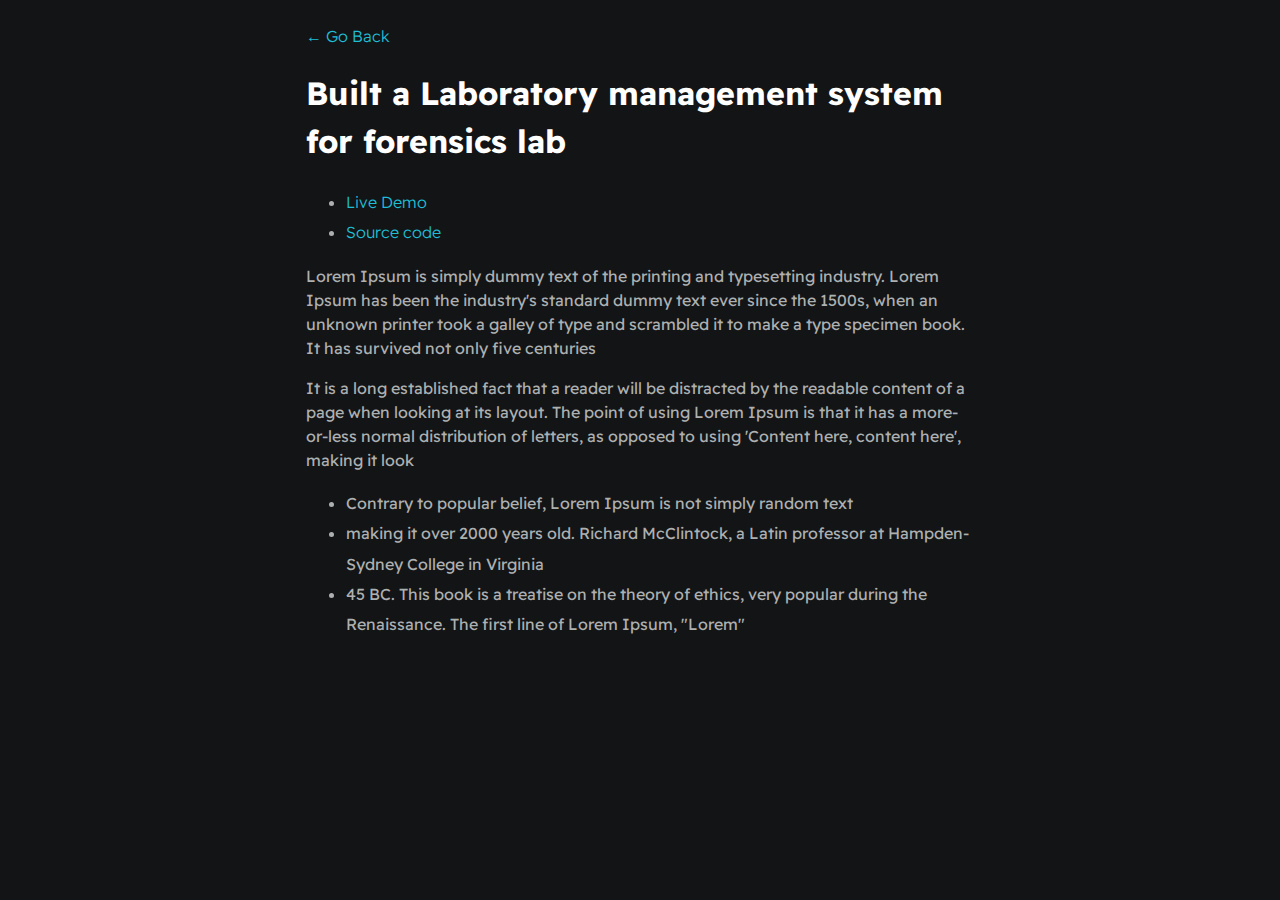
==== project1.html @ 92a515d7 "update #4" ====
<!DOCTYPE html>
<html>
    <head>
        <meta charset="utf-8">
        <meta http-equiv="X-UA-Compatible" content="IE=edge">
        <title>Dennis Ivy</title>
        <meta name="description" content="">
        <meta name="viewport" content="width=device-width, initial-scale=1">
        <link rel="stylesheet" href="./styles/main.css">
    </head>
    <body>
        <div id="container--main">
            <a href="index.html">&#x2190; Go Back</a>
            <h1>Built a Laboratory management system for forensics lab</h1>

            <ul>
                <li><a href="#">Live Demo</a></li>
                <li><a href="#">Source code</a></li>
            </ul>
            <p>Lorem Ipsum is simply dummy text of the printing and typesetting industry. Lorem Ipsum has been the industry's standard dummy text ever since the 1500s, when an unknown printer took a galley of type and scrambled it to make a type specimen book. It has survived not only five centuries</p>

            <p>It is a long established fact that a reader will be distracted by the readable content of a page when looking at its layout. The point of using Lorem Ipsum is that it has a more-or-less normal distribution of letters, as opposed to using 'Content here, content here', making it look</p>

            <ul>
                <li>Contrary to popular belief, Lorem Ipsum is not simply random text</li>
                <li>making it over 2000 years old. Richard McClintock, a Latin professor at Hampden-Sydney College in Virginia</li>
                <li>45 BC. This book is a treatise on the theory of ethics, very popular during the Renaissance. The first line of Lorem Ipsum, "Lorem"</li>
            </ul>
        </div>
    </body>
</html>
---- styles/main.css ----
@import url('https://fonts.googleapis.com/css2?family=Readex+Pro:wght@300;400;500;600;700&display=swap');

:root{
    --mainTextColor-light:#000;
    --secondaryTextColor-light:rgb(51 51 51);
    --mainLinkColor-light:#0da2b8;
    --mainBorderColor-light:rgb(218, 218, 218);
    --mainBgColor-light:rgb(249, 250,251);

    --mainTextColor-dark:#fff;
    --secondaryTextColor-dark:#adb0b1;
    --mainLinkColor-dark:rgb(30, 190,214);
    --mainBorderColor-dark:#2b3031;
    --mainBgColor-dark:#131415;

    --mainTextColor:var(--mainTextColor-dark);
    --secondaryTextColor:var(--secondaryTextColor-dark);
    --mainLinkColor:var(--mainLinkColor-dark);
    --mainBorderColor:var(--mainBorderColor-dark);
    --mainBgColor:var(--mainBgColor-dark);
}

*{
    font-family: 'Readex Pro';
    line-height: 1.5em;
    box-sizing: border-box;
    color: var(--mainTextColor);

}

body{
    background-color: var(--mainBgColor);            
}

p, span, li{
    color: var(--secondaryTextColor);
    font-size: 1em;
}

a{
    text-decoration: none;
    color: var(--mainLinkColor);
    font-weight: 500;
}

li{
    line-height: 1.9em;
}

#container--main{
    max-width: 700px;
    margin: 0 auto;
    padding: 1em;
}

.section--page{
    padding-top: 1em;
    padding-bottom: 1em;
}

#wrapper--hero{
    display: flex;
    align-items: center;
    gap: 4em;
}

#bio, a{
    font-weight: 300;
}

#user-name{
    font-size: 48px;
    line-height: 1em;
}

#profile-pic{
    width: 150px;
    height: 150px;
    object-fit: cover;
    border-radius: 50%;
}

#email{
    color: var(--mainTextColor);
}

#socials--list{
    display: flex;
    justify-content: space-between;
    column-gap: 1em;
    flex-wrap: wrap;
}

#socials--list a{
    font-weight: 300;
    color: var(--secondaryTextColor);
    font-size: 0.9em;
    transition: 0.3s;
}

#socials--list a:hover{
    font-weight: 100;
    color: var(--mainLinkColor);
    font-size: 0.9em;
}

#qualifications--list{
    list-style: none;
}

#wrapper--techstack__items{
    display: flex;
    flex-wrap: wrap;
    gap: 1em;
    font-size: 0.9em;
}

.card--techstack{
    border: 1px solid var(--mainBorderColor);
    border-radius: 5px;
    padding: 0.5em 1em;
    align-items: center;
}

.card--work-history{
    border-left: 1px solid var(--mainBorderColor);
    margin-top: 3em;
    margin-bottom: 3em;
    padding-left: 2em;
}

.line-break{
    background-color: var(--mainBorderColor);
    height: 1px;
}

.card--project{
    padding-top: 1em;
    padding-bottom: 1em;
    border-top: 1px solid var(--mainBorderColor);
}

.card--project a{
    color: var(--mainTextColor);

    transition: 0.3s;
}

.card--project a:hover{
    color: rgb(30, 190,214);

}

@media(max-width:600px){

    .section--page{
        padding-top: 1em;
        padding-bottom: 1em;
    }

    #wrapper--hero{
        gap: 1em;
        flex-direction: column;
    }

    #profile-pic{
        width: 200px;
        height: 200px;
    }


    .card--work-history{
        border-left: none;
        padding-left: 0;
    }
}
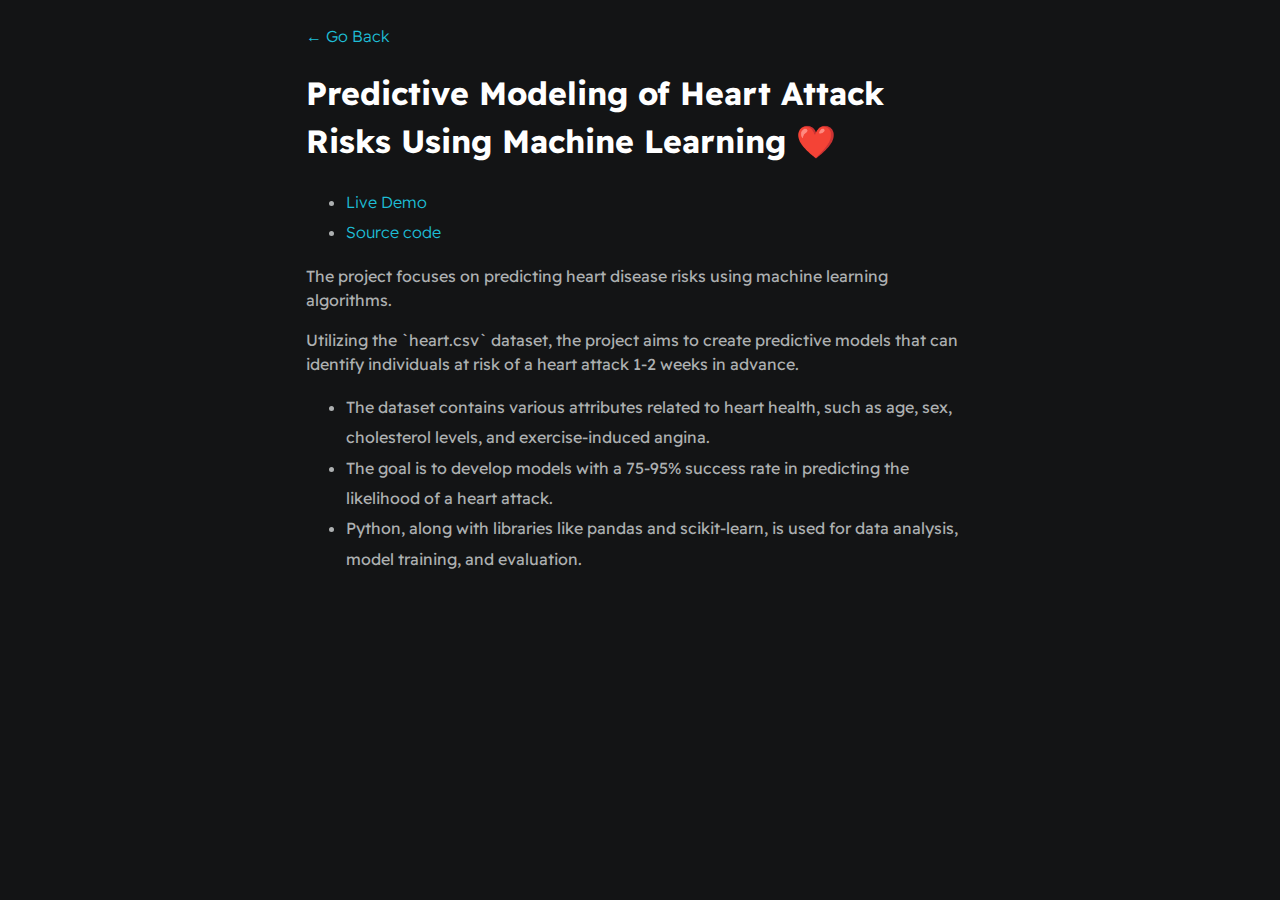
==== commit 3d900f5d: "update #5" ====
--- a/project1.html
+++ b/project1.html
@@ -3,7 +3,7 @@
     <head>
         <meta charset="utf-8">
         <meta http-equiv="X-UA-Compatible" content="IE=edge">
-        <title>Dennis Ivy</title>
+        <title>Joshua Daniel</title>
         <meta name="description" content="">
         <meta name="viewport" content="width=device-width, initial-scale=1">
         <link rel="stylesheet" href="./styles/main.css">
@@ -11,20 +11,20 @@
     <body>
         <div id="container--main">
             <a href="index.html">&#x2190; Go Back</a>
-            <h1>Built a Laboratory management system for forensics lab</h1>
+            <h1>Predictive Modeling of Heart Attack Risks Using Machine Learning ❤️</h1>
 
             <ul>
                 <li><a href="#">Live Demo</a></li>
                 <li><a href="#">Source code</a></li>
             </ul>
-            <p>Lorem Ipsum is simply dummy text of the printing and typesetting industry. Lorem Ipsum has been the industry's standard dummy text ever since the 1500s, when an unknown printer took a galley of type and scrambled it to make a type specimen book. It has survived not only five centuries</p>
+            <p>The project focuses on predicting heart disease risks using machine learning algorithms.</p>
 
-            <p>It is a long established fact that a reader will be distracted by the readable content of a page when looking at its layout. The point of using Lorem Ipsum is that it has a more-or-less normal distribution of letters, as opposed to using 'Content here, content here', making it look</p>
+            <p>Utilizing the `heart.csv` dataset, the project aims to create predictive models that can identify individuals at risk of a heart attack 1-2 weeks in advance.</p>
 
             <ul>
-                <li>Contrary to popular belief, Lorem Ipsum is not simply random text</li>
-                <li>making it over 2000 years old. Richard McClintock, a Latin professor at Hampden-Sydney College in Virginia</li>
-                <li>45 BC. This book is a treatise on the theory of ethics, very popular during the Renaissance. The first line of Lorem Ipsum, "Lorem"</li>
+                <li>The dataset contains various attributes related to heart health, such as age, sex, cholesterol levels, and exercise-induced angina.</li>
+                <li>The goal is to develop models with a 75-95% success rate in predicting the likelihood of a heart attack.</li>
+                <li>Python, along with libraries like pandas and scikit-learn, is used for data analysis, model training, and evaluation.</li>
             </ul>
         </div>
     </body>
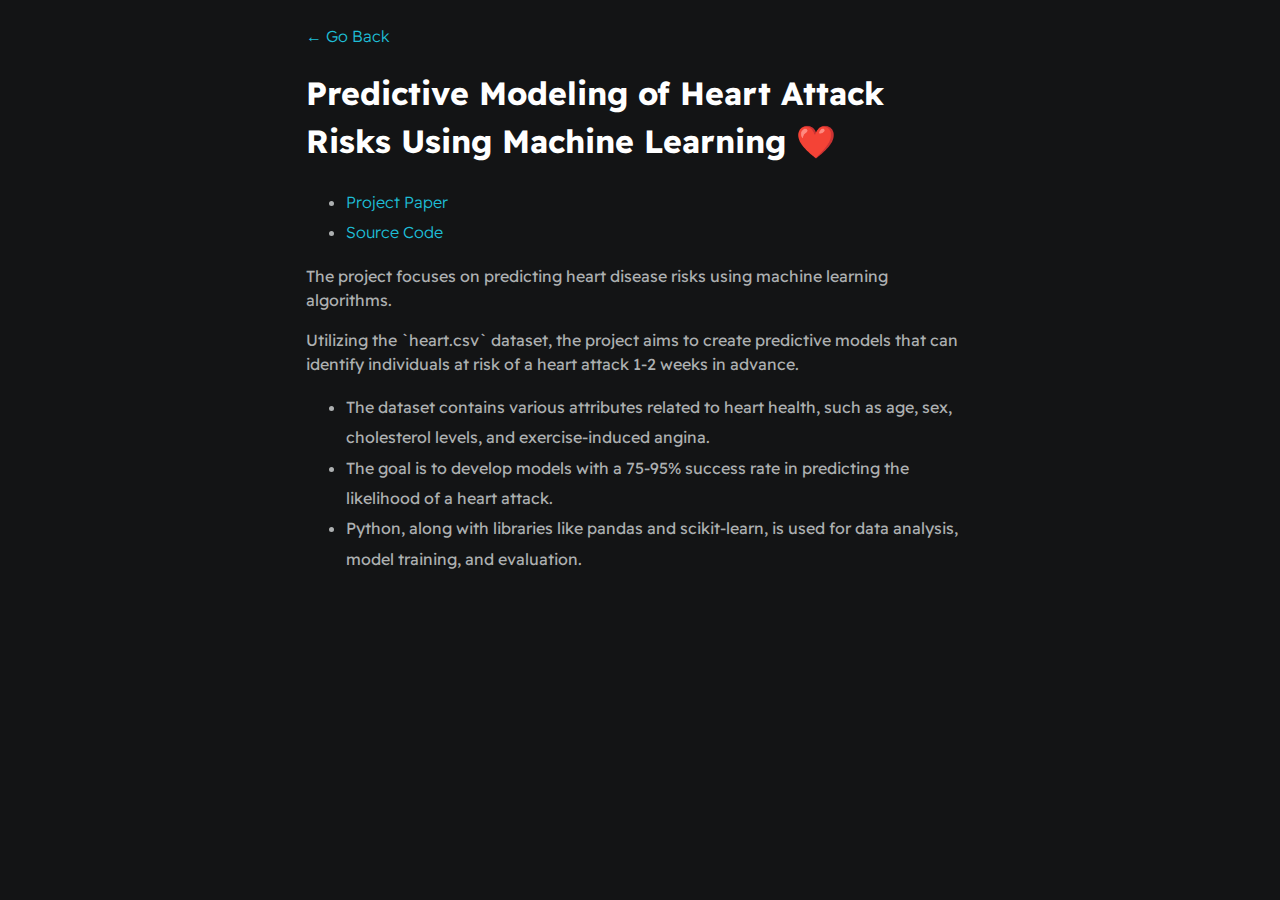
==== commit f00a58f4: "yes ik" ====
--- a/project1.html
+++ b/project1.html
@@ -14,8 +14,8 @@
             <h1>Predictive Modeling of Heart Attack Risks Using Machine Learning ❤️</h1>
 
             <ul>
-                <li><a href="#">Live Demo</a></li>
-                <li><a href="#">Source code</a></li>
+                <li><a href="./assets/predictive_heart/heart_paper.docx" target="_blank">Project Paper</a></li>
+                <li><a href="./assets/predictive_heart/heart_project.ipynb" target="_blank">Source Code</a></li>
             </ul>
             <p>The project focuses on predicting heart disease risks using machine learning algorithms.</p>
 
